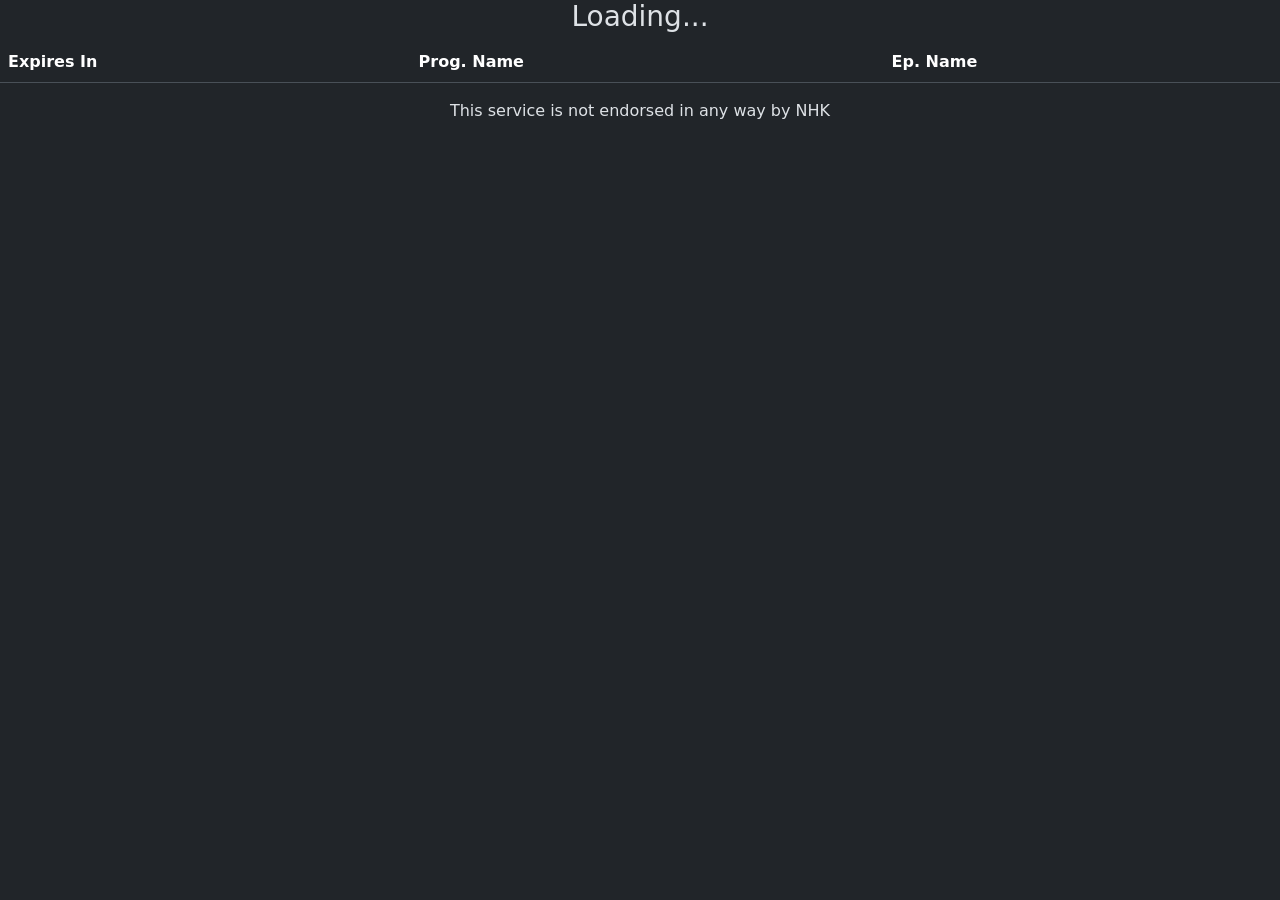
==== src/index.html @ 0c73cbac "Organise folder structures" ====
<!doctype html>
<html lang="en" data-bs-theme="dark">
  <head>
    <!-- Required meta tags -->
    <meta charset="utf-8">
    <meta name="viewport" content="width=device-width, initial-scale=1">

    <!-- Bootstrap CSS -->
    <link href="https://cdn.jsdelivr.net/npm/bootstrap@5.3.8/dist/css/bootstrap.min.css" rel="stylesheet" integrity="sha384-sRIl4kxILFvY47J16cr9ZwB07vP4J8+LH7qKQnuqkuIAvNWLzeN8tE5YBujZqJLB" crossorigin="anonymous">

    <title>A Cat's Eye View of Expiring VODs</title>
  </head>
  <body>
    <!-- Bootstrap JS -->
    <script src="https://cdn.jsdelivr.net/npm/bootstrap@5.3.8/dist/js/bootstrap.bundle.min.js" integrity="sha384-FKyoEForCGlyvwx9Hj09JcYn3nv7wiPVlz7YYwJrWVcXK/BmnVDxM+D2scQbITxI" crossorigin="anonymous"></script>

    <!-- https://github.com/EvanHahn/HumanizeDuration.js -->
    <script src="humanize-duration.js"></script>

    <script src="main.js"></script>
    <script>loadTable()</script>

    <h3 class="text-center" id="lu-textbox">Loading...</h3>
    <table class="table table-hover table-striped min-vw-50">
      <thead>
        <tr>
          <th scope="col">Expires In</th>
          <th scope="col">Prog. Name</th>
          <th scope="col">Ep. Name</th>
        </tr>
      </thead>
      <tbody id="main-table">
      </tbody>
      </table>
  <p class="text-center">This service is not endorsed in any way by NHK</p>
  </body>
</html>
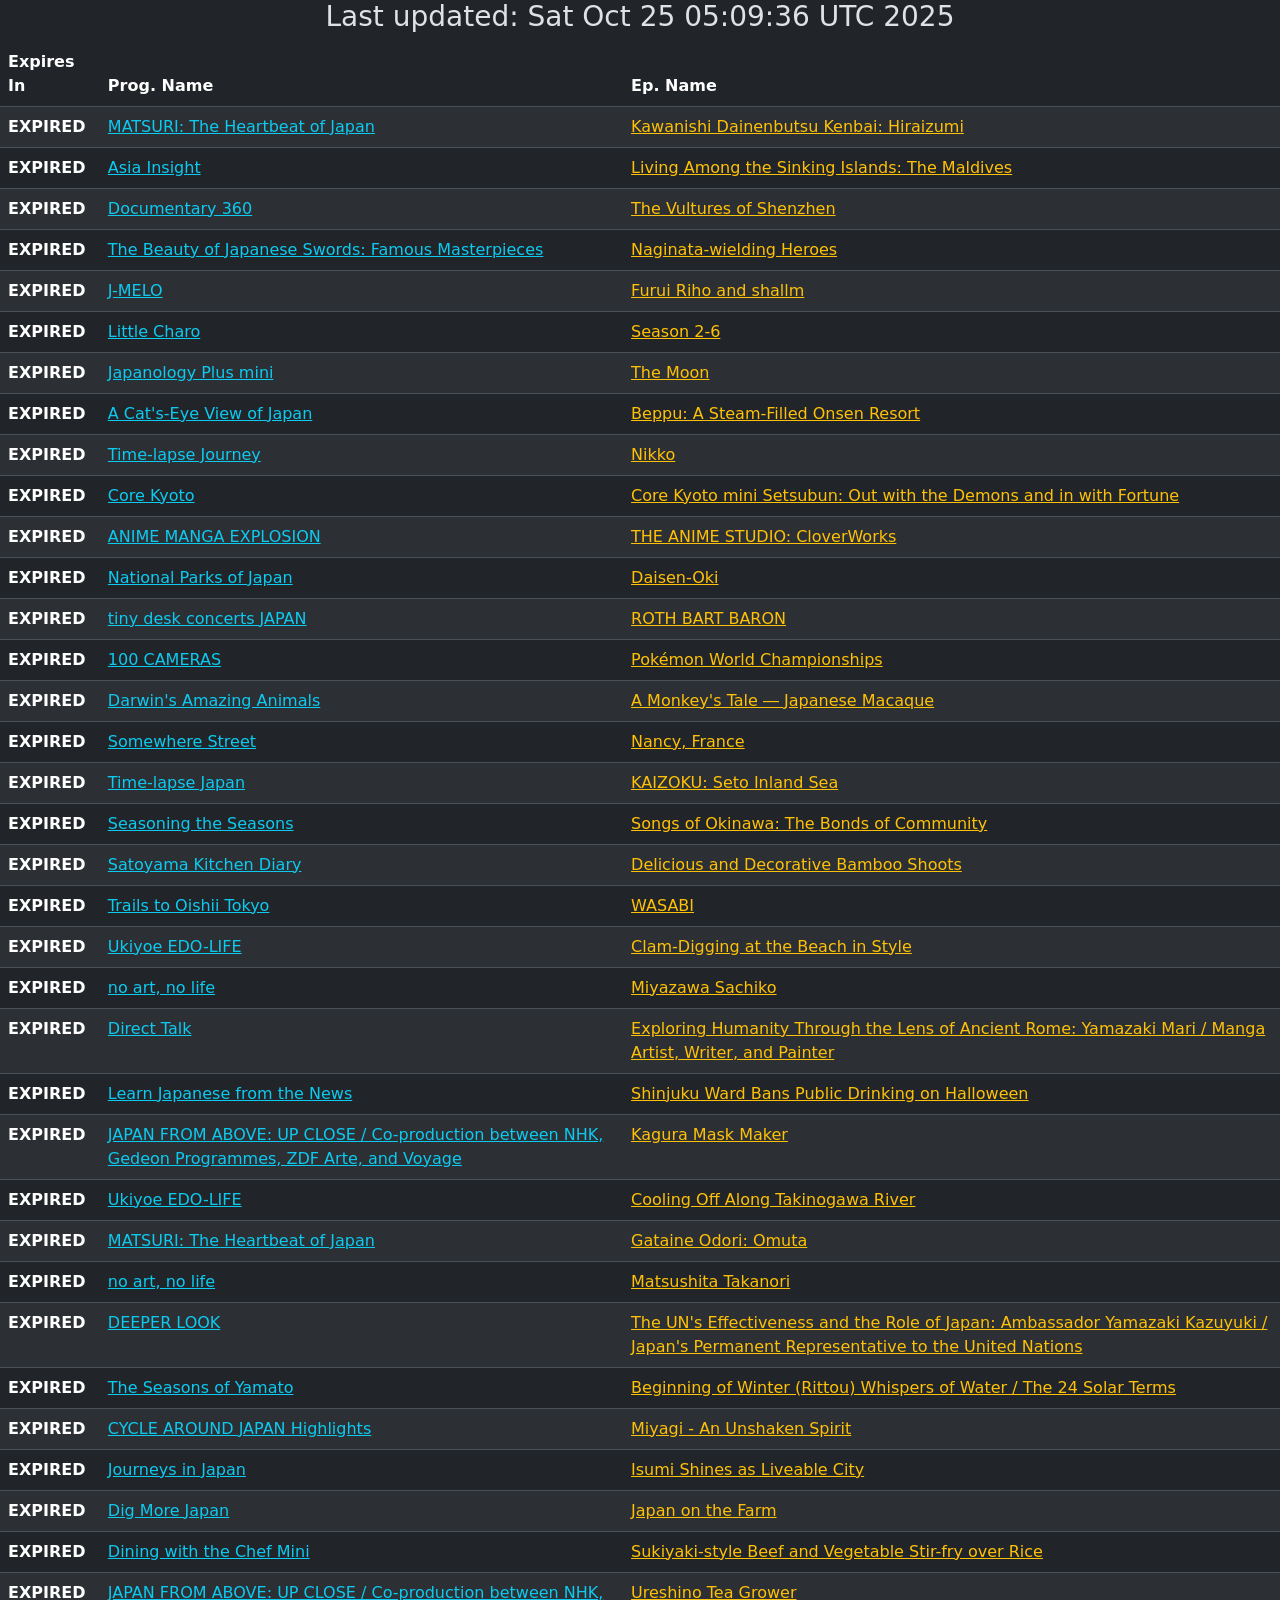
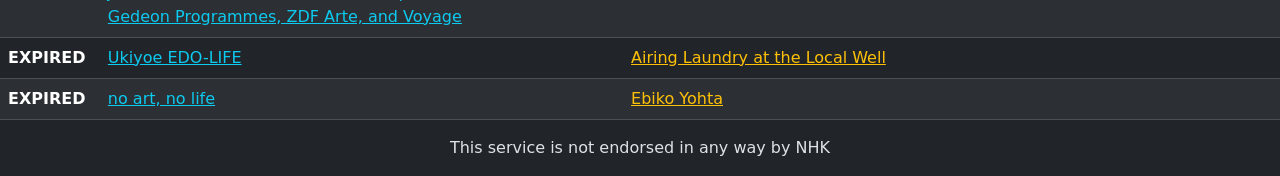
==== commit 63d373ac: "Add sticky table header" ====
--- a/src/index.html
+++ b/src/index.html
@@ -7,6 +7,8 @@
 
     <!-- Bootstrap CSS -->
     <link href="https://cdn.jsdelivr.net/npm/bootstrap@5.3.8/dist/css/bootstrap.min.css" rel="stylesheet" integrity="sha384-sRIl4kxILFvY47J16cr9ZwB07vP4J8+LH7qKQnuqkuIAvNWLzeN8tE5YBujZqJLB" crossorigin="anonymous">
+
+    <link href="main.css" rel="stylesheet">
 
     <title>A Cat's Eye View of Expiring VODs</title>
   </head>
@@ -22,7 +24,7 @@
 
     <h3 class="text-center" id="lu-textbox">Loading...</h3>
     <table class="table table-hover table-striped min-vw-50">
-      <thead>
+      <thead class="main-table-header">
         <tr>
           <th scope="col">Expires In</th>
           <th scope="col">Prog. Name</th>
--- a/src/main.css
+++ b/src/main.css
@@ -0,0 +1,5 @@
+/* Table header */
+.main-table-header{
+  position:sticky;
+  top: 0;
+}
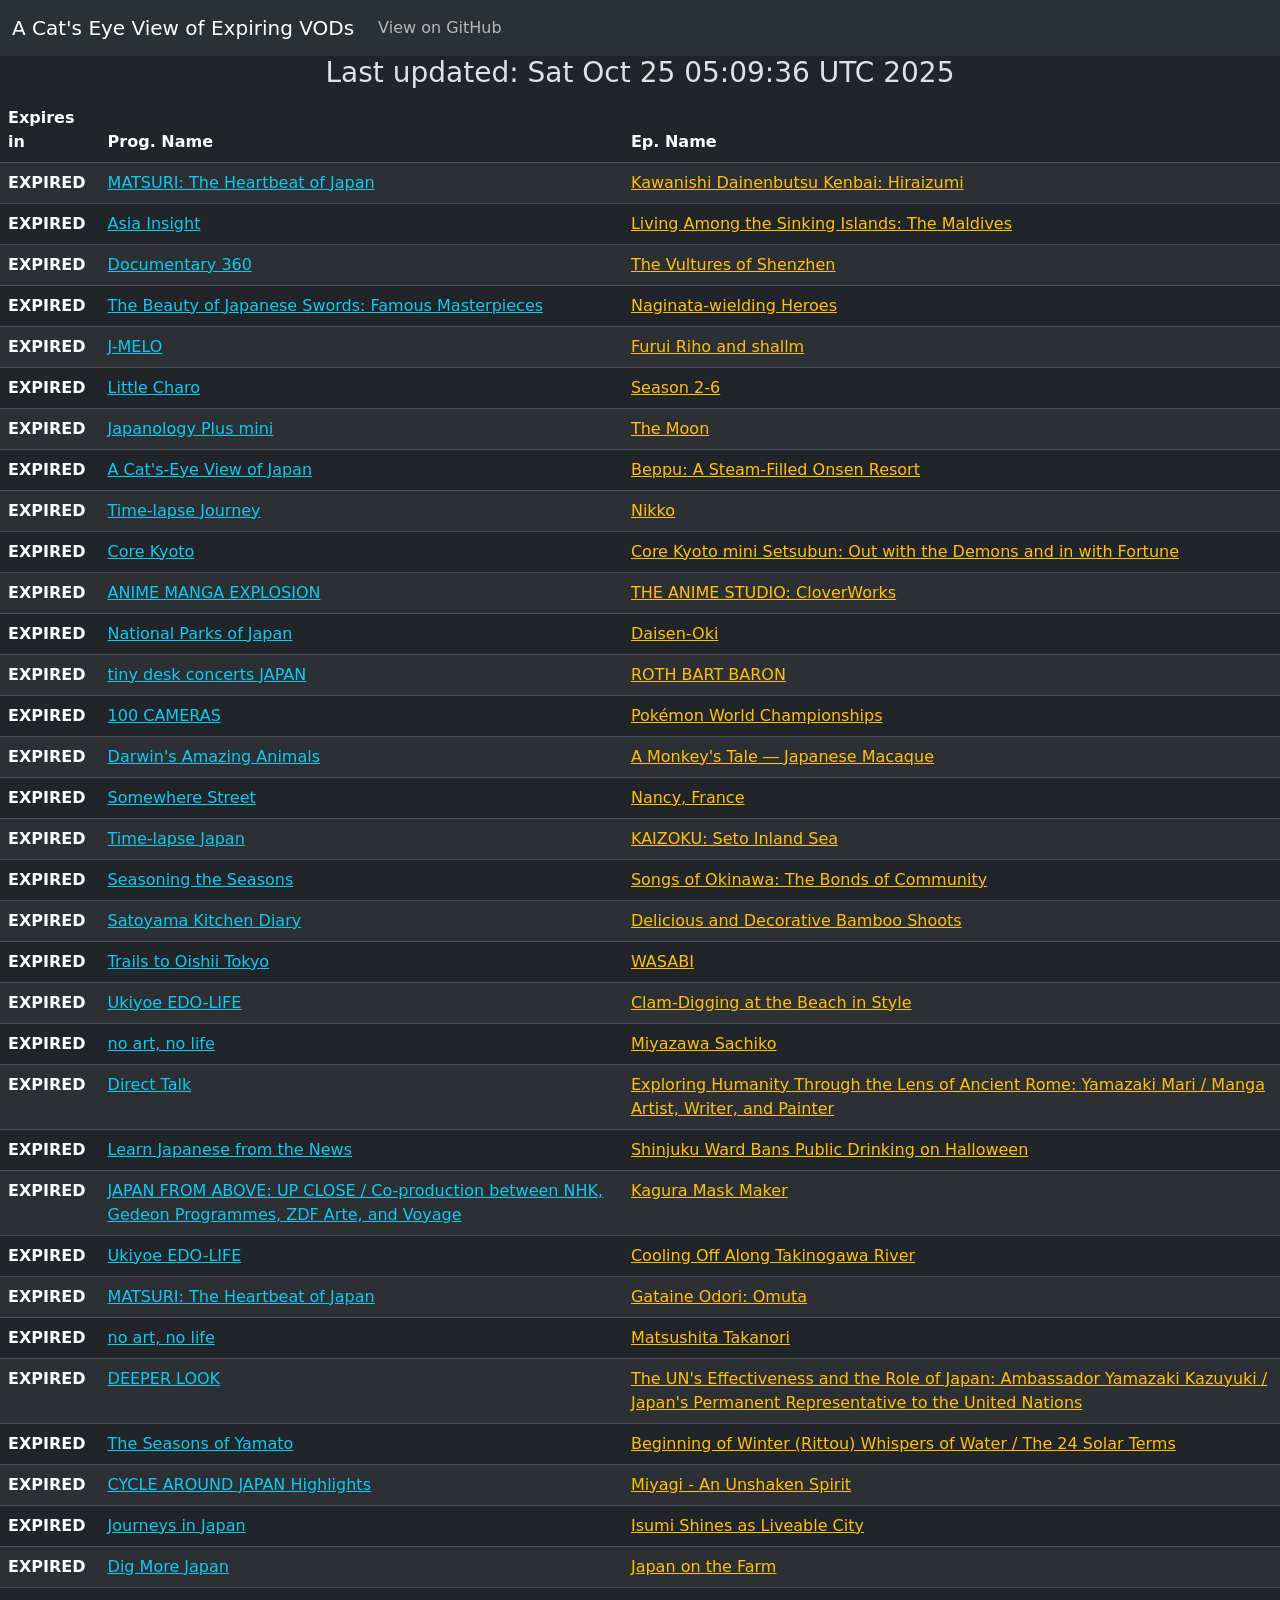
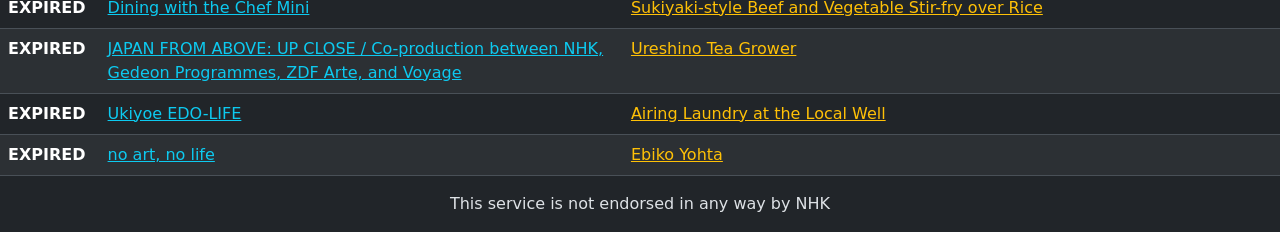
==== commit d17c7c1d: "Add navbar and correct spelling" ====
--- a/src/index.html
+++ b/src/index.html
@@ -22,11 +22,27 @@
     <script src="main.js"></script>
     <script>loadTable()</script>
 
+    <!-- Navbar -->
+    <nav class="navbar navbar-expand-lg bg-body-tertiary">
+      <div class="container-fluid">
+        <a class="navbar-brand" href="#">A Cat's Eye View of Expiring VODs</a>
+        <button class="navbar-toggler" type="button" data-bs-toggle="collapse" data-bs-target="#navbarNav" aria-controls="navbarNav" aria-expanded="false" aria-label="Toggle navigation">
+          <span class="navbar-toggler-icon"></span>
+        </button>
+        <div class="collapse navbar-collapse" id="navbarNav">
+          <div class="navbar-nav">
+            <a class="nav-link" href="https://github.com/metalfoxdev/catseye">View on GitHub</a>
+          </div>
+        </div>
+      </div>
+    </nav>
+
+    <!-- Prog Table -->
     <h3 class="text-center" id="lu-textbox">Loading...</h3>
     <table class="table table-hover table-striped min-vw-50">
       <thead class="main-table-header">
         <tr>
-          <th scope="col">Expires In</th>
+          <th scope="col">Expires in</th>
           <th scope="col">Prog. Name</th>
           <th scope="col">Ep. Name</th>
         </tr>
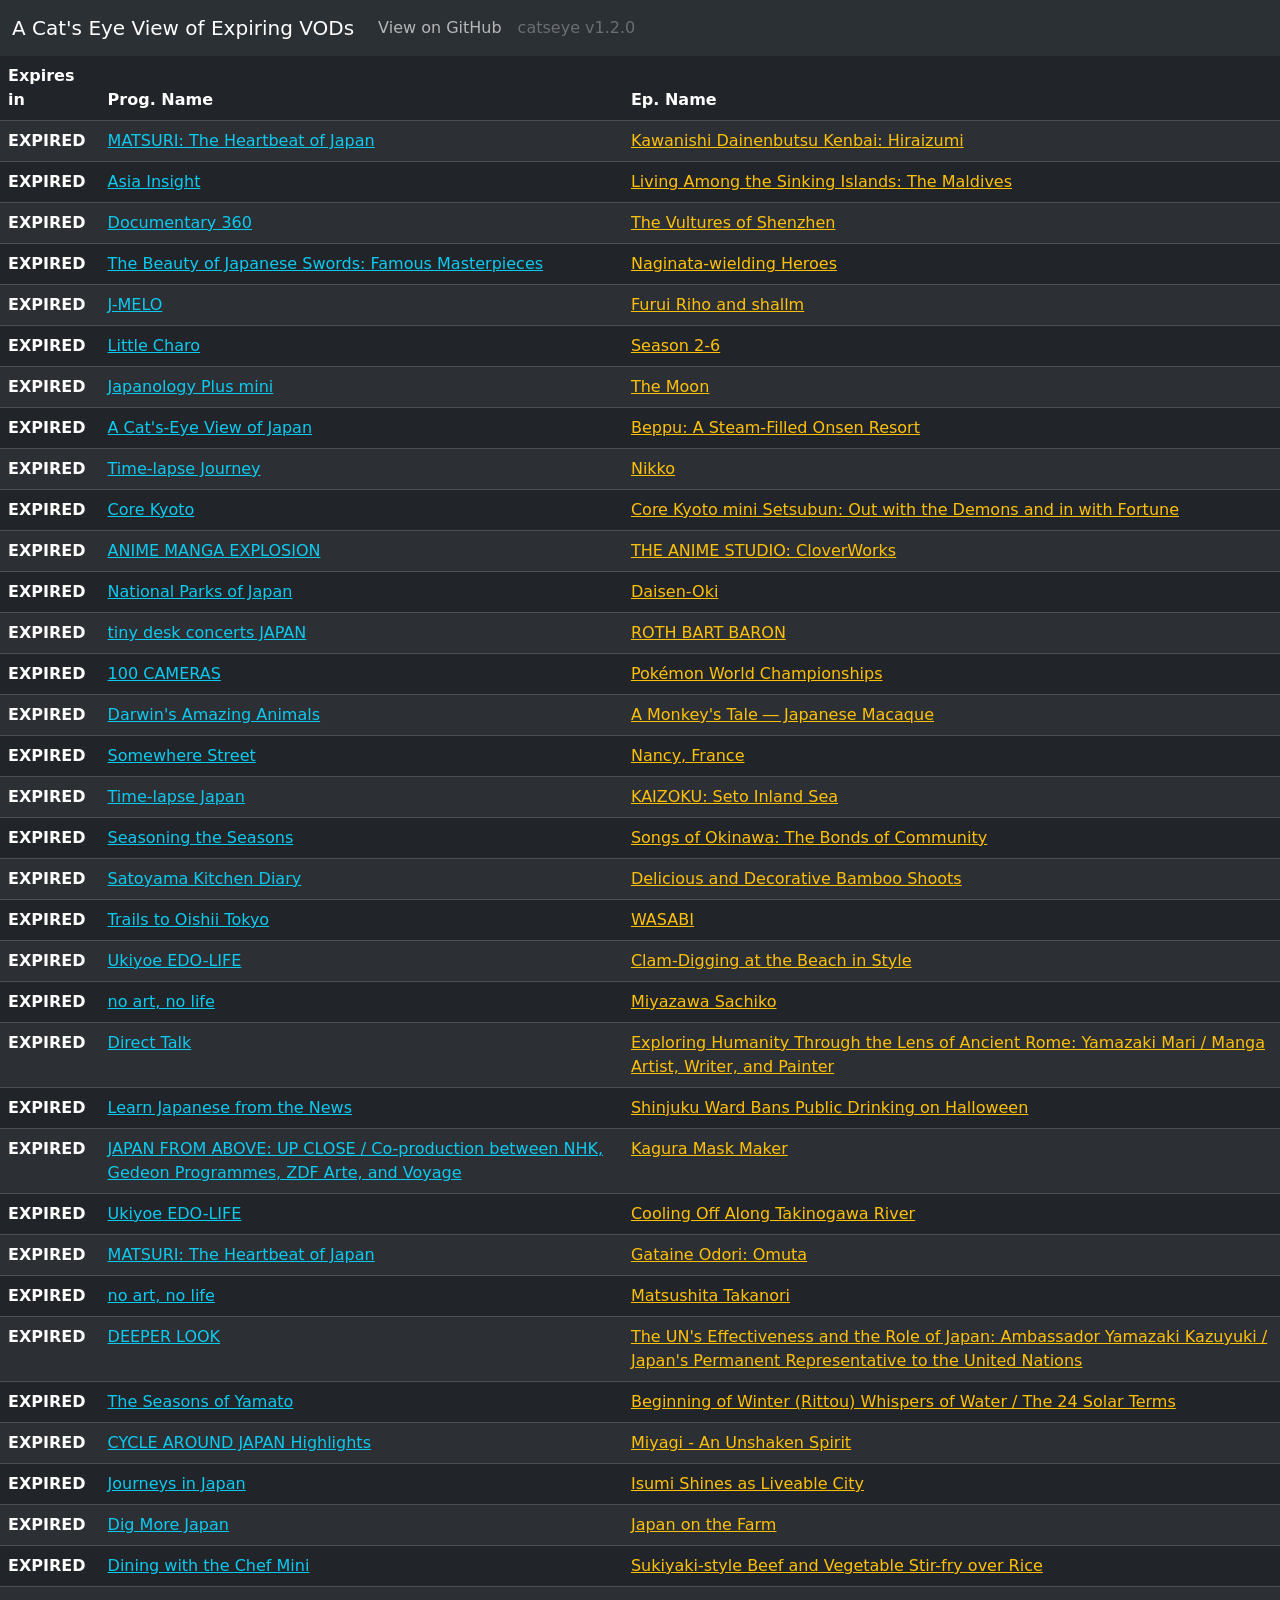
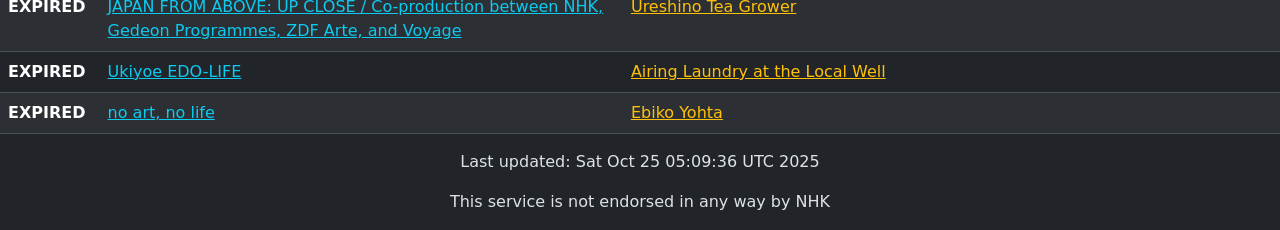
==== commit 8de6d362: "Design cleanup" ====
--- a/src/index.html
+++ b/src/index.html
@@ -20,7 +20,6 @@
     <script src="humanize-duration.js"></script>
 
     <script src="main.js"></script>
-    <script>loadTable()</script>
 
     <!-- Navbar -->
     <nav class="navbar navbar-expand-lg bg-body-tertiary">
@@ -32,13 +31,13 @@
         <div class="collapse navbar-collapse" id="navbarNav">
           <div class="navbar-nav">
             <a class="nav-link" href="https://github.com/metalfoxdev/catseye">View on GitHub</a>
+            <a class="nav-link disabled" href="#">catseye v1.2.0</a>
           </div>
         </div>
       </div>
     </nav>
 
     <!-- Prog Table -->
-    <h3 class="text-center" id="lu-textbox">Loading...</h3>
     <table class="table table-hover table-striped min-vw-50">
       <thead class="main-table-header">
         <tr>
@@ -50,6 +49,7 @@
       <tbody id="main-table">
       </tbody>
       </table>
+  <p class="text-center" id="lu-textbox">Loading...</p>
   <p class="text-center">This service is not endorsed in any way by NHK</p>
   </body>
 </html>
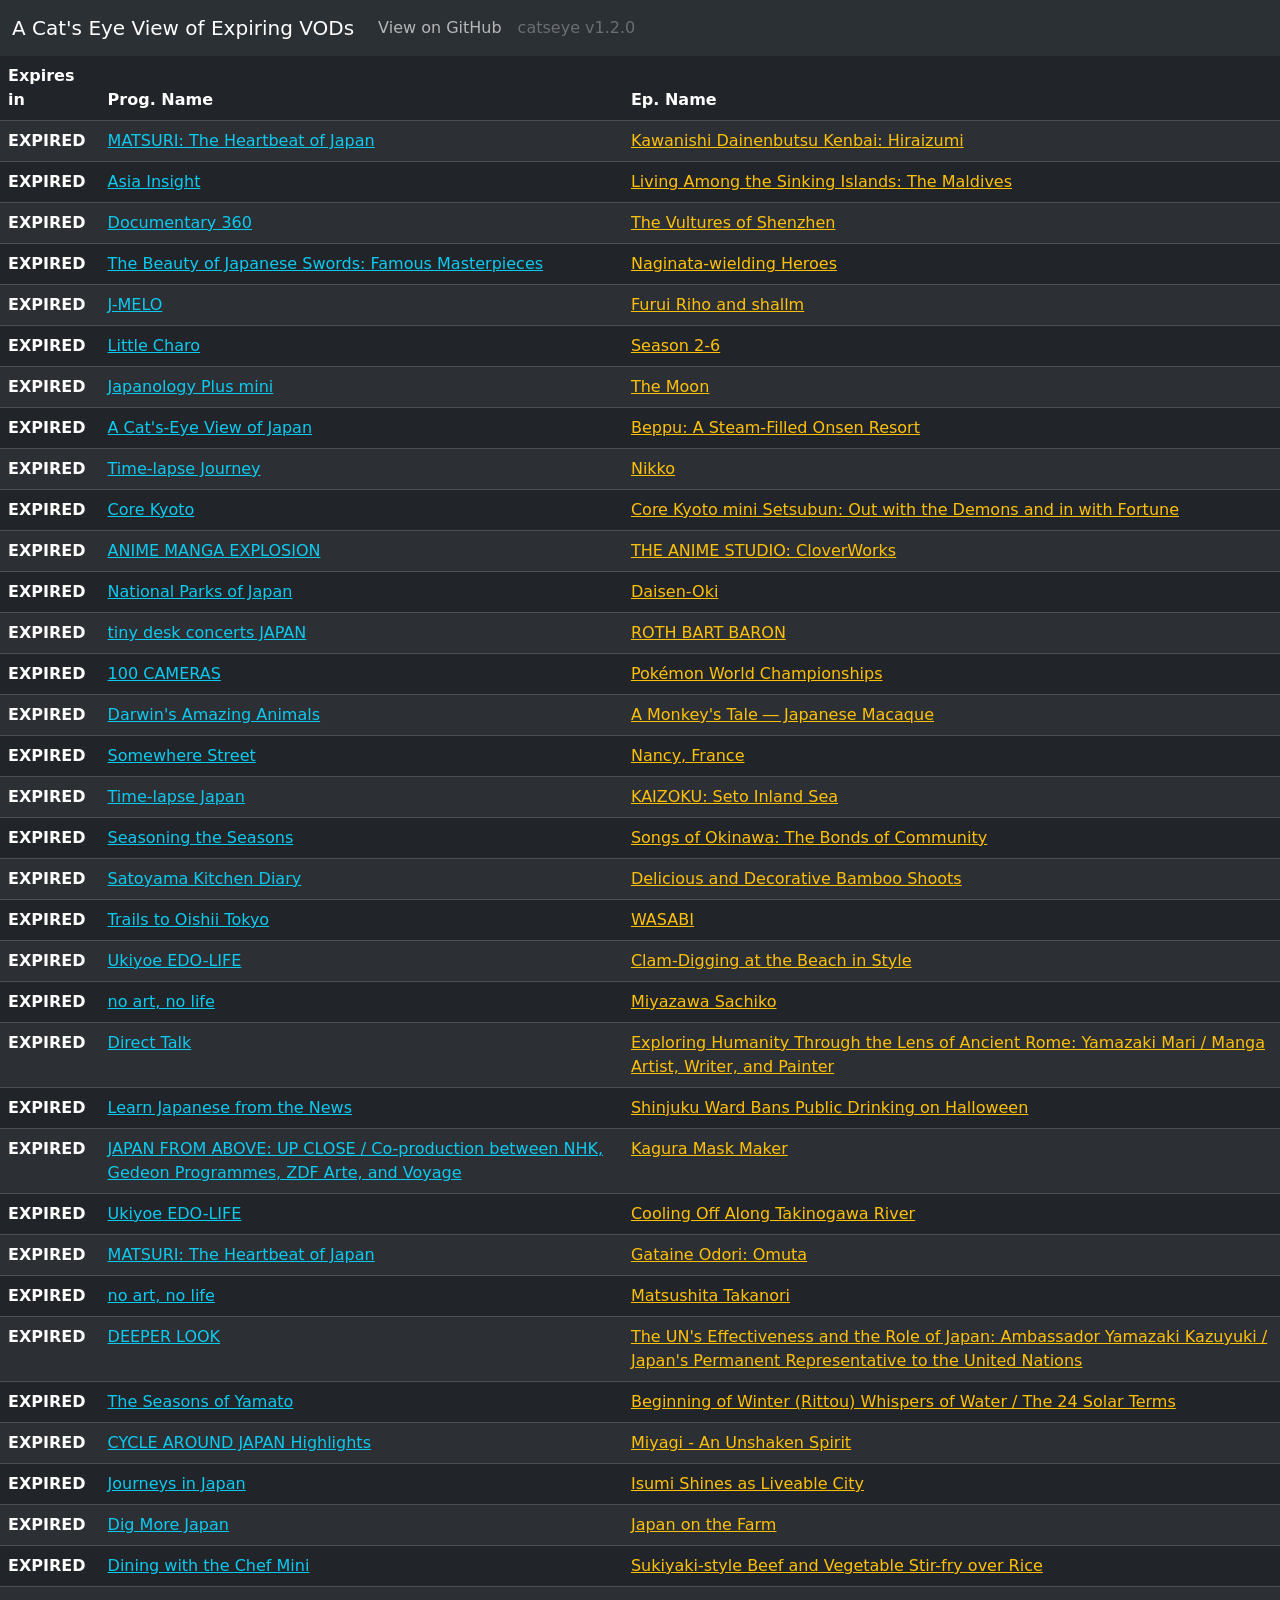
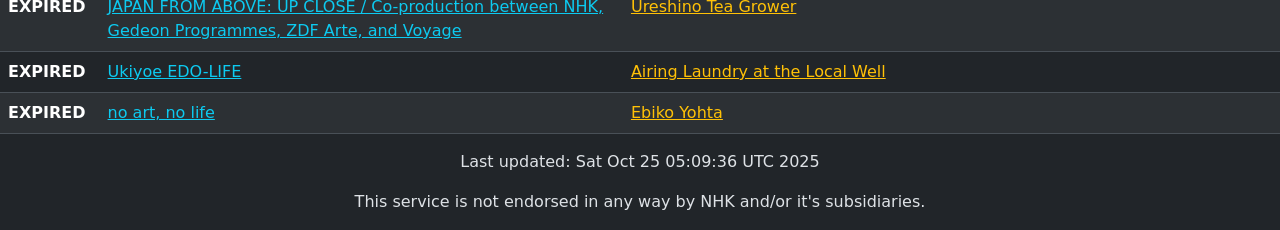
==== commit d638e407: "Updated disclaimer on webpage" ====
--- a/src/index.html
+++ b/src/index.html
@@ -50,7 +50,7 @@
       </tbody>
       </table>
   <p class="text-center" id="lu-textbox">Loading...</p>
-  <p class="text-center">This service is not endorsed in any way by NHK</p>
+  <p class="text-center">This service is not endorsed in any way by NHK and/or it's subsidiaries.</p>
   </body>
 </html>
 
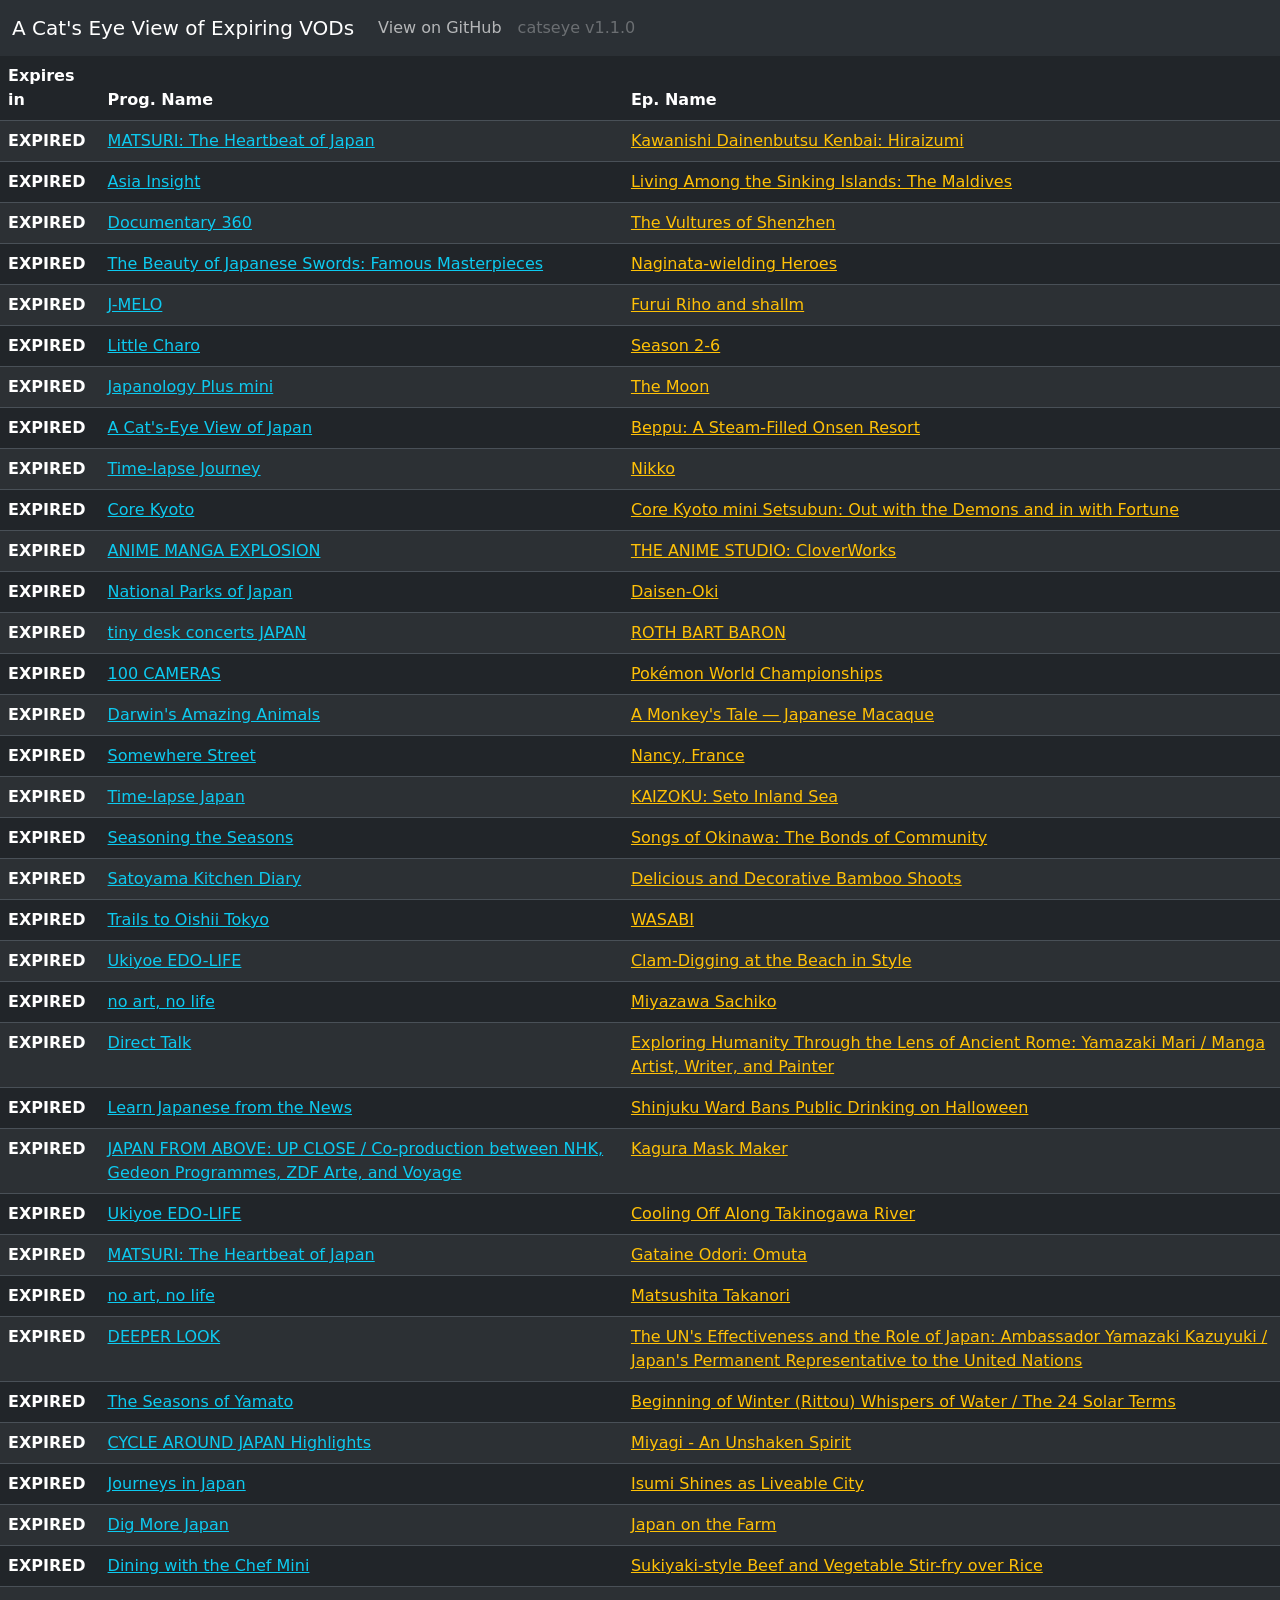
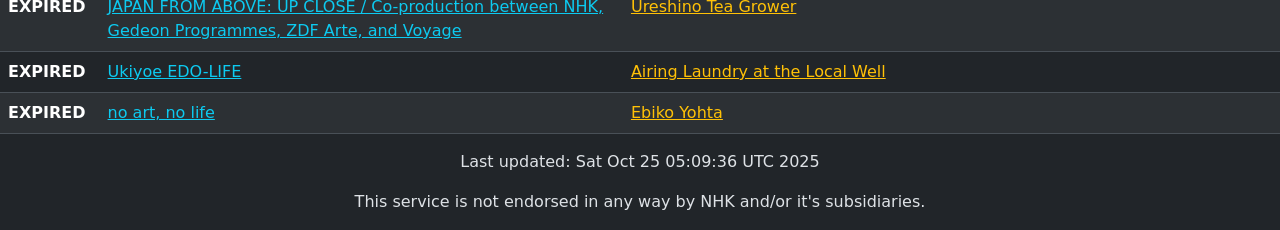
==== commit 1577269e: "Update index.html" ====
--- a/src/index.html
+++ b/src/index.html
@@ -31,7 +31,7 @@
         <div class="collapse navbar-collapse" id="navbarNav">
           <div class="navbar-nav">
             <a class="nav-link" href="https://github.com/metalfoxdev/catseye">View on GitHub</a>
-            <a class="nav-link disabled" href="#">catseye v1.2.0</a>
+            <a class="nav-link disabled" href="#">catseye v1.1.0</a>
           </div>
         </div>
       </div>
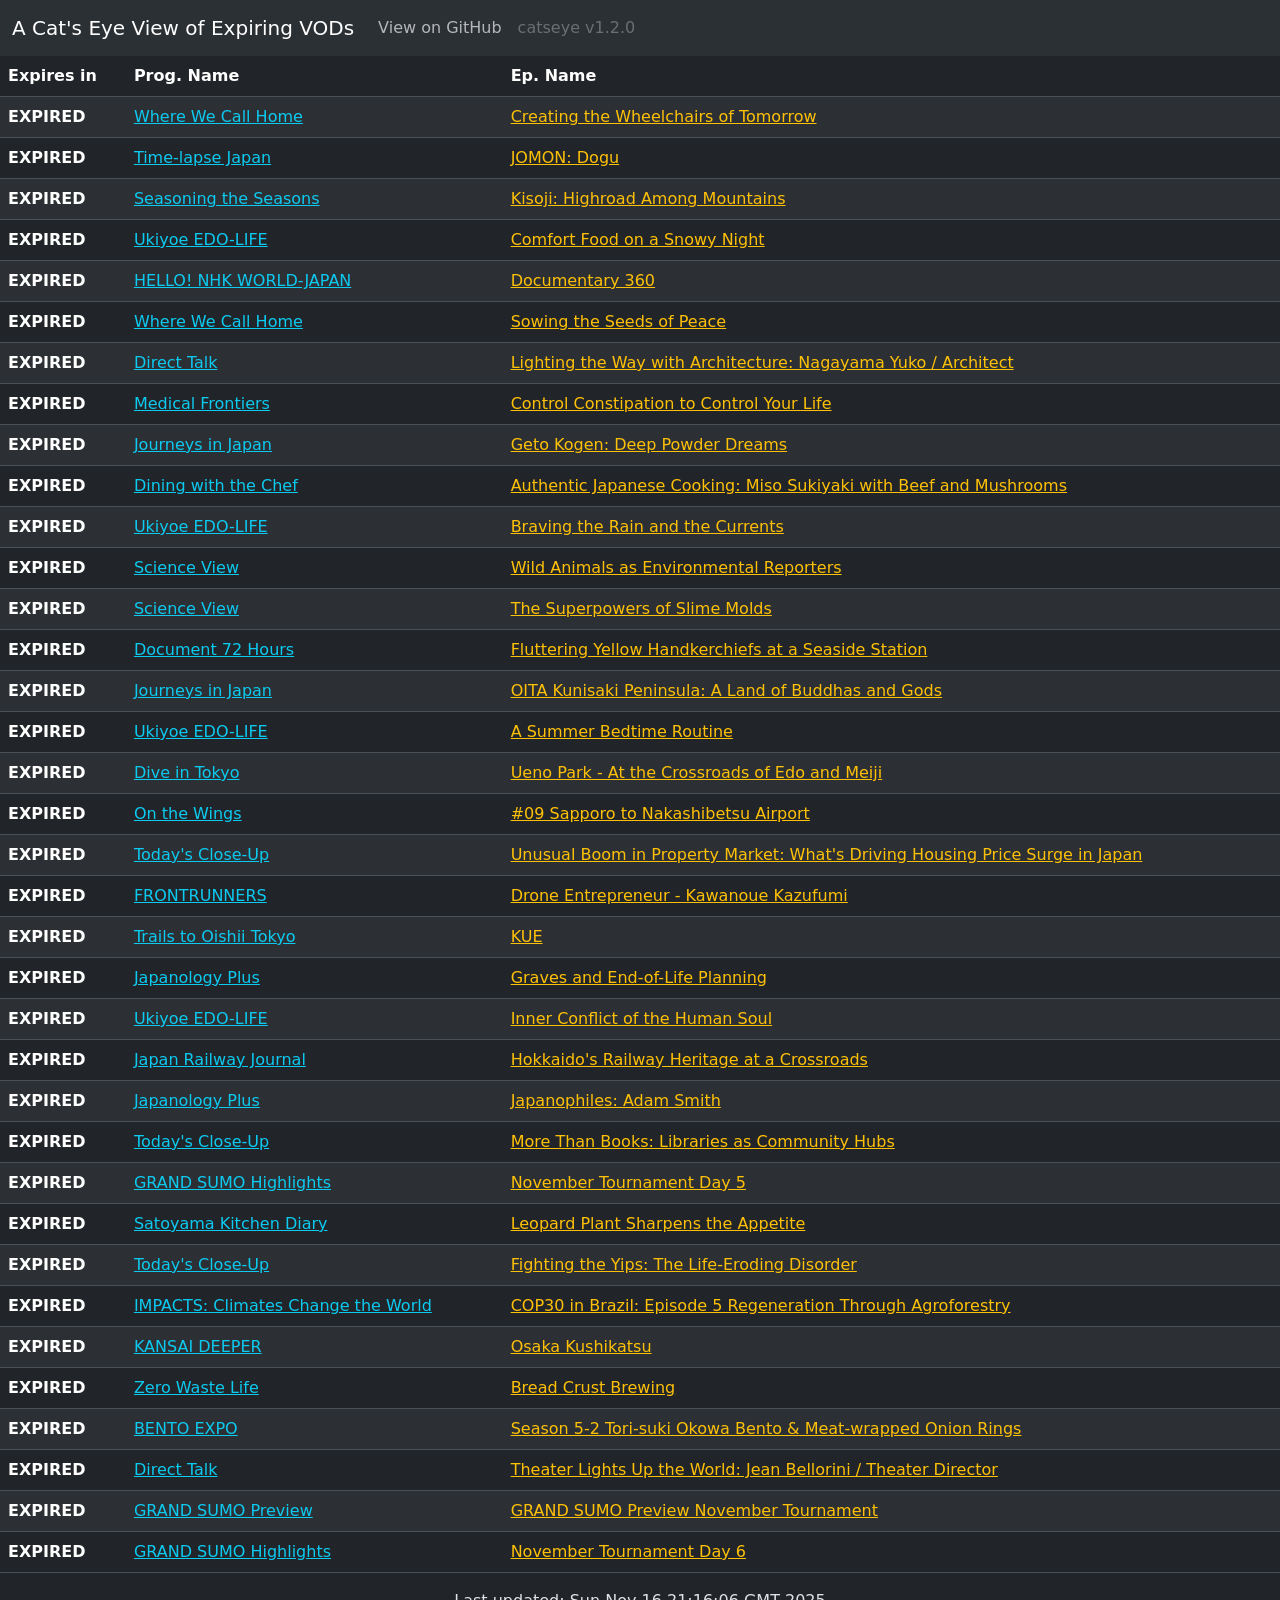
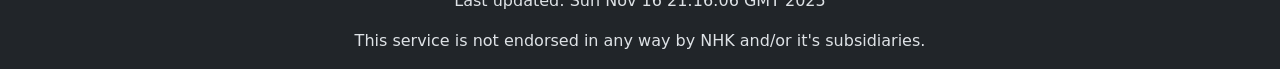
==== commit 0d191927: "Fix critical pagination issues Fixed a critical issue with the pagination system where some programm" ====
--- a/src/index.html
+++ b/src/index.html
@@ -31,7 +31,7 @@
         <div class="collapse navbar-collapse" id="navbarNav">
           <div class="navbar-nav">
             <a class="nav-link" href="https://github.com/metalfoxdev/catseye">View on GitHub</a>
-            <a class="nav-link disabled" href="#">catseye v1.1.0</a>
+            <a class="nav-link disabled" href="#">catseye v1.2.0</a>
           </div>
         </div>
       </div>
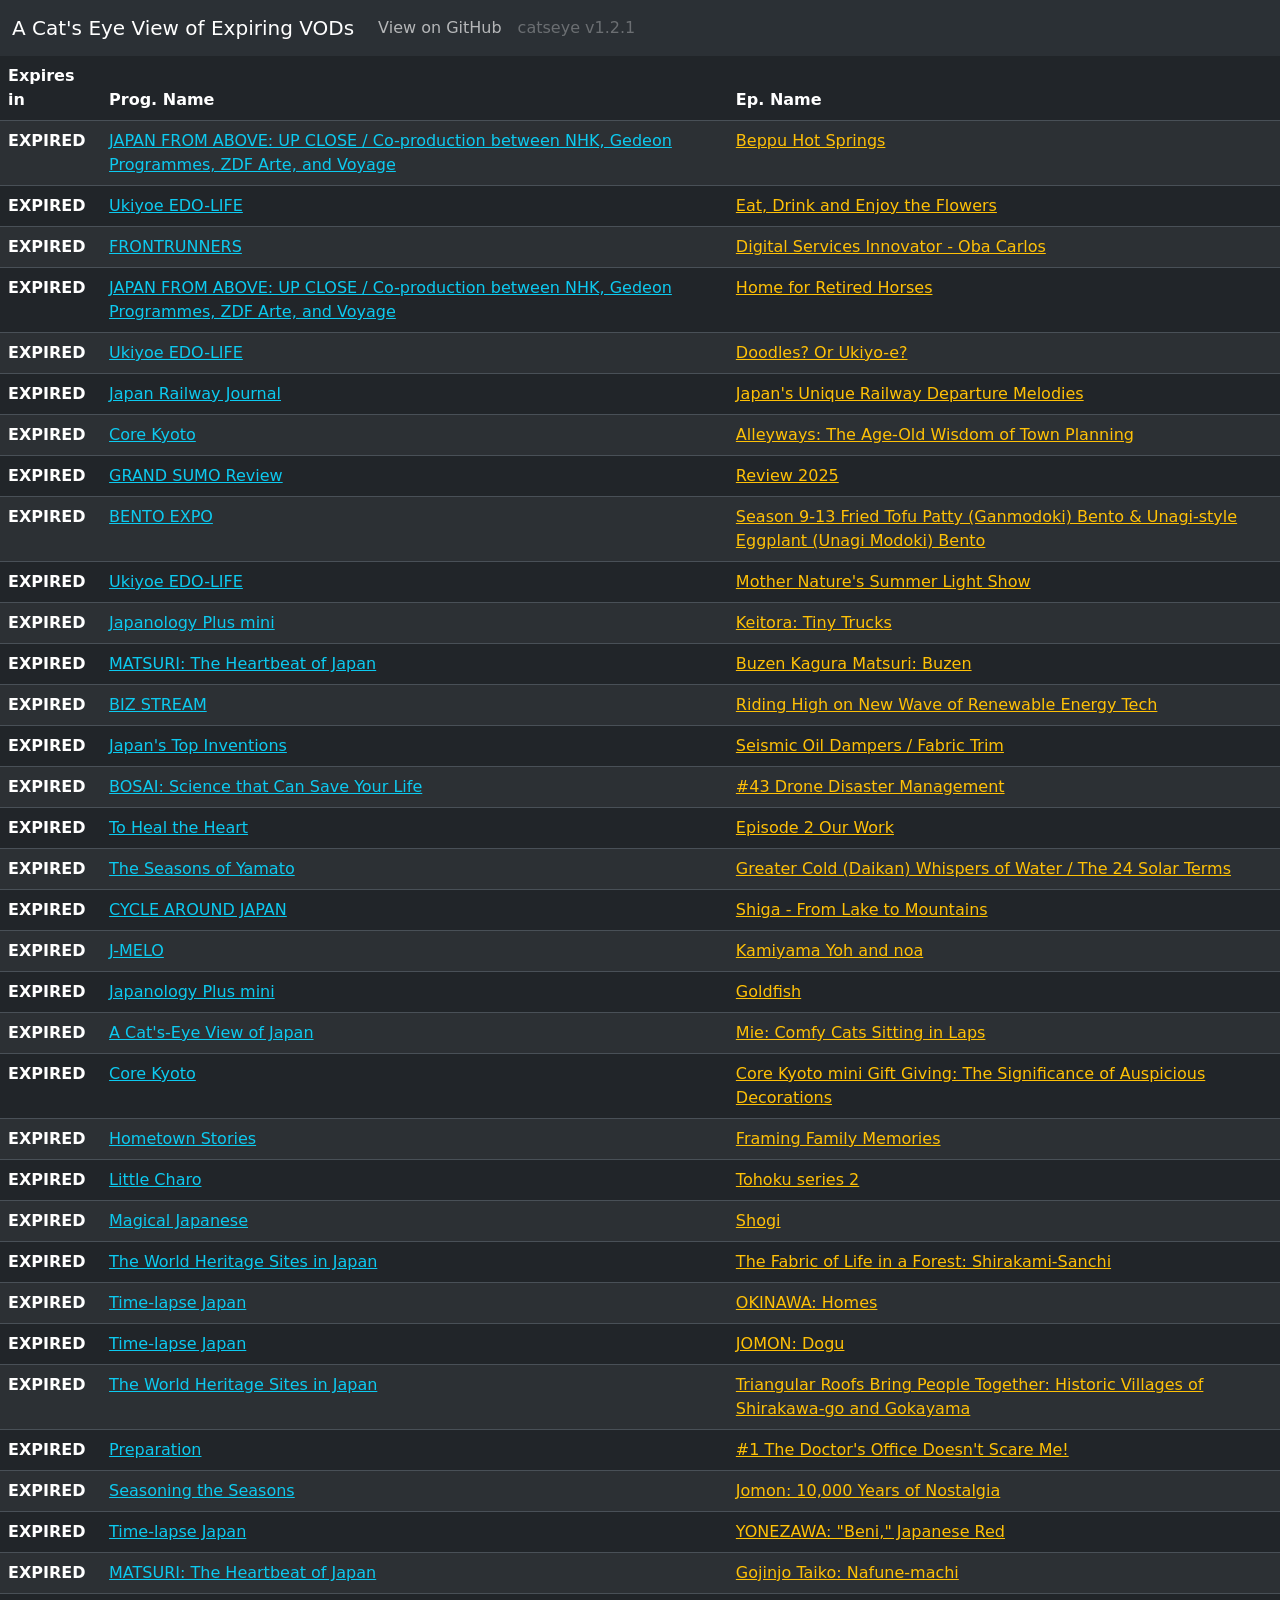
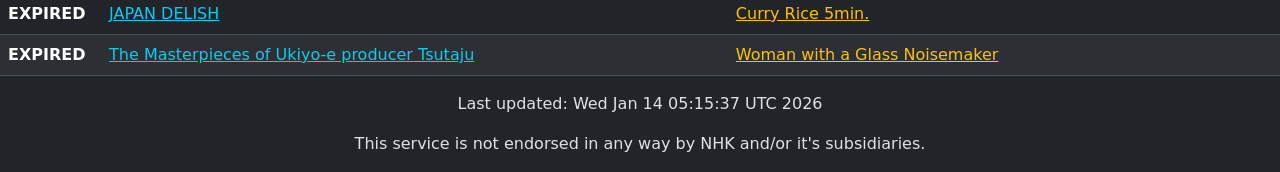
==== commit c4cd3976: "bump version" ====
--- a/src/index.html
+++ b/src/index.html
@@ -31,7 +31,7 @@
         <div class="collapse navbar-collapse" id="navbarNav">
           <div class="navbar-nav">
             <a class="nav-link" href="https://github.com/metalfoxdev/catseye">View on GitHub</a>
-            <a class="nav-link disabled" href="#">catseye v1.2.0</a>
+            <a class="nav-link disabled" href="#">catseye v1.2.1</a>
           </div>
         </div>
       </div>
